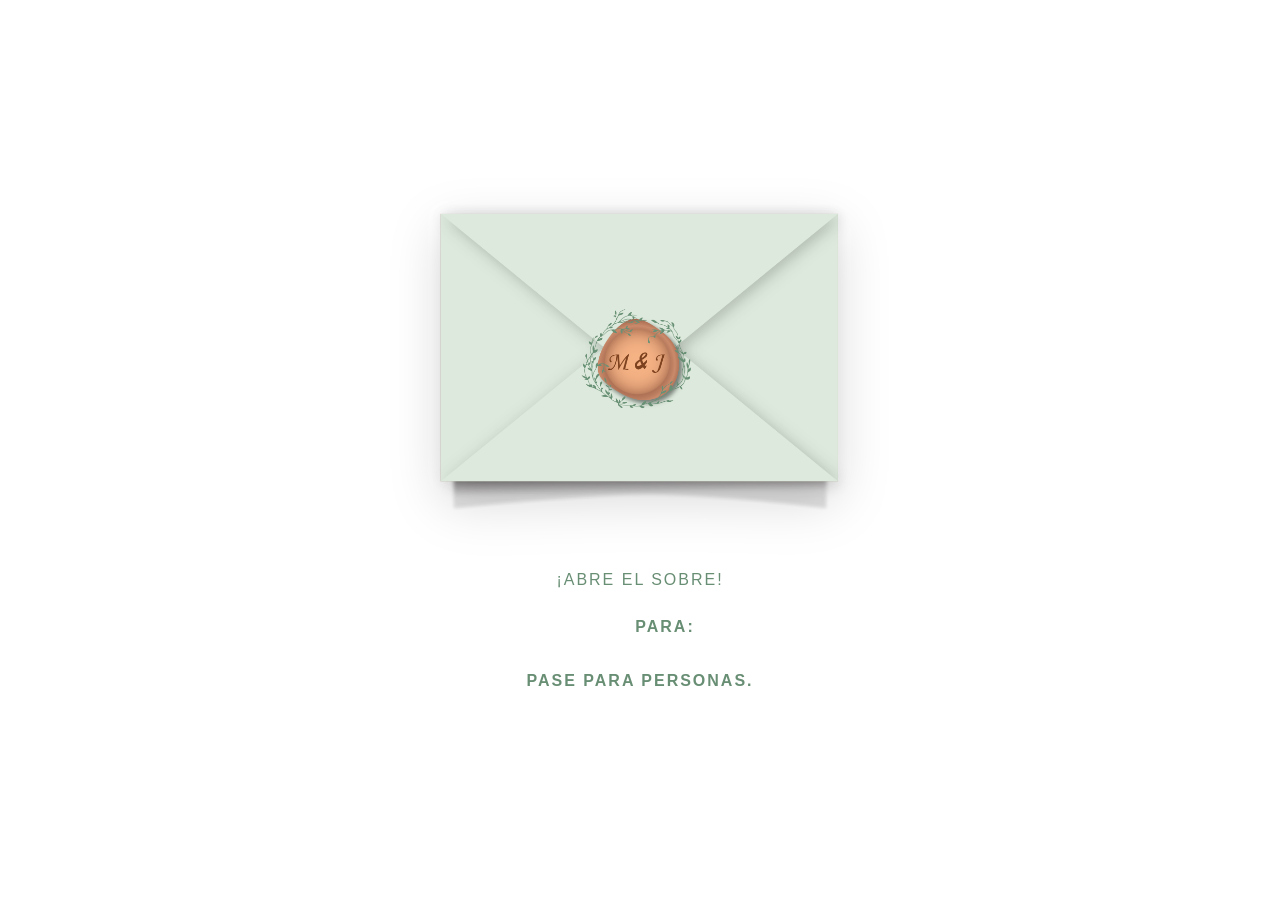
==== invitacion/index.html @ 72be8e56 "text_aligned guest_line centered" ====
<!DOCTYPE html>
<html lang="en">
<head>
    <meta charset="UTF-8">
    <meta name="viewport" content="width=device-width, initial-scale=1.0">
    <title>M & J-Boda</title>
    <link rel="stylesheet" href="style.css">
    <link href="https://fonts.googleapis.com/css2?family=Cinzel&family=Great+Vibes&family=Montserrat:wght@300;400&display=swap" rel="stylesheet">
</head>
<body>

    <canvas id="sparkleCanvas"></canvas>

    <div id="envelope-wrapper">
        <div class="envelope-container" onclick="openEnvelope()">
            <img src="assets/closed_envelope.png" alt="Wedding Invitation" class="envelope-img">
        </div>
        <p class="tap-hint">¡Abre el Sobre!</p>
        <h3 class="tap-hint guest-line" style="margin-left: 50px; text-align: center;"><strong>PARA:</strong> <span id="guest-name"></span></h3>
        <h3 class="tap-hint">Pase para <strong id="guest-count"></strong> personas.</h3>
    </div>

    <main id="main-content" class="hidden">
        
        <section class="reveal-section wedding-page hero-section">
            <div class="watermark-container">
                <img src="assets/V9_blackwhite.jpg" alt="Maite and Joseph" class="watermark-img">
            </div>
            <div class="content-box hero-text">
                
                <h1>MAITE & JOSEPH</h1>
                <div class="date-box">
                    <hr> <span>Abril 18 2026</span> <hr>
                </div>
            </div>
        </section>

        <section class="reveal-section wedding-page program-section">
            <div class="content-box">
                <h2 class="script-font">Nuerstro Día</h2>

                <div class="program-img-container">
                    <img src="assets/signature.png" alt="Wedding Icon" class="program-icon">
                </div>
                        <p> <strong>11:30 PM </strong>Ceremonia</p>
                <p><strong>13:00 PM </strong> Brindis de Bienvenida</p>
                <p><strong>14:30 PM </strong> Almuerzo</p>
                <p><strong>16:00 PM </strong> Celebración</p>
                <p><strong>22:00 PM </strong> Gran Despedida</p>
            </div>
        </section>


        <section class="reveal-section wedding-page">
            <div class="content-box">
                <h2 class="script-font">Código de Vestimenta</h2>
                <p>Vestimenta formal es requerida.</p>
                <p> Agradecemos evitar los siguientes colores:</p>
                <div class="color-dots">
                    <span style="background: #ffff;"></span>
                    <span style="background: #688E74;"></span>
                    <span style="background: #9E3A26;"></span>
                    <span style="background: #000042;"></span>
                    <span style="background: #ffd5c2;"></span>
                </div>

                <div class="attire-gallery">
                    <div class="attire-item">
                        <img src="assets/dress_code.png" alt="Formal Dress Example" class="attire-img">
                    </div>
                </div>

            </div>
        </section>

        <section class="reveal-section wedding-page">
            <div class="content-box venue-layout">
                <div class="venue-text">
                    <h2 class="script-font">Ceremonia y Recepción</h2>
                    <p><strong>Casa de Retiro San Francisco de Sales</strong></p>
                    <p>La Ceremonia Eclesiástica iniciará <strong>puntualmente a las 11h30 am</strong> .</p>
                    <p>Al finalizar, continuaremos la celebración en el mismo lugar, donde compartiremos una tarde especial juntos.</p>
                    
                    <div class="location-container">
                        <a href="https://maps.app.goo.gl/Pzi6jdgbTxBAXGPC9" target="_blank" class="location-link">
                            <span class="location-icon">📍</span> Ver ubicación.
                        </a>
                    </div>
                </div>
                <div class="venue-gallery">
                    <img src="assets/casa_retiro2.webp" alt="Church Interior" class="venue-img-small">
                    <img src="assets/casa_retiro.webp" alt="Church Exterior" class="venue-img-small">
                </div>
            </div>
        </section>

        <section class="reveal-section wedding-page gift-section">
            <div class="content-box">
                <h2 class="script-font">Regalos</h2>
                <h3 class="emma-thanks"><strong>Emma agradece tu detalle.</strong></h3>
                <p class="info-text">Aquí encontrarás la información correspondiente:</p>
                
                <div class="gift-container">
                    <div class="bank-details">
                        <h2 class="bank-title">Cuenta de Ahorros</h2>
                        <p class="bank-info">Banco Pichincha</p>
                        <p class="bank-info"><strong>2200053885</strong></p>
                        <p class="bank-info">Joseph Leines</p>
                        <p class="bank-info">CI:1721543088</p>
                        
                    </div>

                    <div class="emma-picture">
                        <div class="emma-item">
                            <img src="assets/Vertical/emma-transparente.png" alt="Emma" class="emma-img rotated">
                        </div>
                    </div>
                </div>
            </div>
        </section>

        <section class="reveal-section wedding-page">
            <div class="content-box">
                <h2 class="script-font">¡Te esperamos!</h2>
                <p> ¡Si tienes alguna duda, no dudes en escribirnos!</p>
            </div>
        </section>

    </main>

    <script src="script.js"></script>
</body>
</html>
---- invitacion/style.css ----
:root {
    --copper: #BB7E5E;
    --light-sage: #D4E4D2;
    --deep-sage: #688E74;
    --paper: #F7F5F3;
}

body {
    margin: 0;
    padding: 0;
    font-family: 'Montserrat', sans-serif;
    background-color: var(--paper);
    overflow-x: hidden;
}

/* Full Screen Section with Floral Background */
/* Base style for all screens */
.wedding-page {
    min-height: 100vh;
    display: flex;
    justify-content: center;
    align-items: center;
    background-size: cover;
    background-position: center;
    background-repeat: no-repeat;
    padding: 40px 20px;
    box-sizing: border-box;
    position: relative;
    
    /* MOBILE BACKGROUND (Default) */
    background-image: url('assets/Background_weddinn_invitation.png');
}

/* DESKTOP BACKGROUND (Screens wider than 1024px) */
@media (min-width: 1024px) {
    .wedding-page {
        /* Replace 'Desktop_Background.jpg' with your wide-format filename */
        background-image: url('assets/Desktop_Background.png'); 
        
        /* Optional: Fixed background creates a "parallax" feel on desktop */
        background-attachment: fixed; 
    }
}

.content-box {
    text-align: center;
    max-width: 600px;
    color: var(--deep-sage);
}

/* Envelope Styling */
/* Loading screen background set to white */
#envelope-wrapper {
    position: fixed;
    inset: 0;
    background: #FFFFFF; /* Changed from green to white */
    display: flex;
    flex-direction: column;
    justify-content: center;
    align-items: center;
    z-index: 1000;
    transition: opacity 1s ease, visibility 1s;
}

.hidden { display: none; }

/* Image container styling */
.envelope-container {
    width: 90%;
    max-width: 450px; /* Adjust size to your preference */
    cursor: pointer;
    transition: transform 0.3s ease;
    filter: drop-shadow(0 15px 25px rgba(0,0,0,0.15));
}

.envelope-container:hover {
    transform: scale(1.02);
}

.envelope-img {
    width: 100%;
    height: auto;
    display: block;
}

.tap-hint {
    margin-top: 20px;
    font-family: 'Courgette', sans-serif;
    color: var(--deep-sage);
    letter-spacing: 2px;
    text-transform: uppercase;
    font-size: 1rem;
    animation: fadePulse 2s infinite;
}



@keyframes fadePulse {
    0%, 100% { opacity: 0.4; }
    50% { opacity: 1; }
}

/* Scroll Animation */
.reveal-section {
    opacity: 0;
    transform: translateY(100px);
    transition: all 1s ease-in-out;
}

.reveal-section.active {
    opacity: 1;
    transform: translateY(0);
}

/* Styling Elements */
h1 { font-family: 'Cinzel', serif; font-size: 2.8rem; margin: 10px 0; }
.script-font { font-family: 'Great Vibes', cursive; font-size: 3rem; color: var(--copper); }

p {
    font-family: 'Courgette', serif; /* You can change this to any font you've imported */
    line-height: 1.6; /* This makes the text easier to read */
    margin: 10px 0;
}

/* Desktop Styles */
@media (min-width: 1024px) {
    h1 { font-family: 'Cinzel', serif; font-size: 3rem; margin: 10px 0; }
.script-font { font-family: 'Great Vibes', cursive; font-size: 3rem; color: var(--copper); }
p {font-size: 1.5rem;}
}



.date-box { display: flex; align-items: center; justify-content: center; gap: 10px; }
.date-box hr { width: 50px; border: 0; border-top: 1px solid var(--deep-sage); }

.color-dots { display: flex; justify-content: center; gap: 15px; margin-top: 20px; }
.color-dots span { width: 25px; height: 25px; border-radius: 50%; border: 1px solid black; }

.rsvp-btn {
    margin-top: 20px;
    padding: 12px 30px;
    background: var(--copper);
    color: white;
    border: none;
    font-family: 'Cinzel', serif;
    cursor: pointer;
    transition: 0.3s;
}

canvas { position: fixed; top: 0; left: 0; pointer-events: none; z-index: 999; }


/* Venue Side-by-Side Layout */
.venue-layout {
    display: flex;
    flex-direction: column; /* Stacked by default for Mobile */
    align-items: center;
    gap: 5px;
    width: 100%;
    max-width: 900px;
}

.venue-text {
    flex: 1;
    padding: 20px;
}

.venue-gallery {
    flex: 1;
    display: grid;
    grid-template-columns: 1fr 1fr;
    gap: 10px;
    width: 100%;
}

.venue-img-small {
    width: 100%;
    height: 250px;
    object-fit: cover;
    border: 3px solid white;
    box-shadow: 0 5px 15px rgba(0,0,0,0.1);
    border-radius: 5px;
}

/* Desktop Styles */
@media (min-width: 1024px) {
    .venue-layout {
        flex-direction: row; /* Side-by-side for Desktop */
        text-align: left;
    }
    
    /* Flip the second section for visual variety */
    .venue-layout.reverse {
        flex-direction: row-reverse;
        text-align: right;
    }

    .venue-img-small {
        height: 300px;
    }
}


/* Mobile settings (Standard) */
.content-box {
    padding-top: 30px;       /* Distance from the edge of the phone screen */
}

h1,h2 {
    margin-top: 50px;    /* Space above the title */
    margin-bottom: 20px; /* Space between title and the text/paragraph below */
}

p {
    margin-bottom: 5px; /* Space between paragraphs */
}

.venue-gallery {
    margin-bottom: 0px;    /* Space between the text and the venue pictures */
}

@media (min-width: 1024px) {
    .content-box {
        padding-top: 60px;       /* More generous padding for larger screens */
    }

    h1, h2 {
        margin-bottom: 40px; /* Larger gap between titles and text */
    }

    .venue-layout {
        gap: 50px;           /* Distance specifically between text and pictures */
    }
}


/* Attire Gallery Styling */
.attire-gallery {
    display: flex;
    justify-content: center;
    gap: 20px;
    margin-top: 30px;
    width: 100%;
}

.attire-item {
    flex: 1;
    max-width: 150px; /* Keeps them neat on mobile */
}

.attire-img {
    width: 100%;
    height: auto;
    border-radius: 15px; /* Matches your carousel style */
    border: 2px solid white;
    box-shadow: 0 4px 10px rgba(0,0,0,0.1);
    object-fit: cover;
}


/* Desktop Adjustments */
@media (min-width: 1024px) {
    .attire-item {
        max-width: 200px; /* Slightly larger for desktop */
    }
    
    .attire-gallery {
        gap: 40px;
    }
}



/* Increase font size for specific bank lines EMMA */

.gift-section h2.script-font {
    margin-top: 100px !important; /* Increased to push it significantly lower */
    margin-bottom: 10px;
    display: block; /* Ensures margin is respected */
}

.gift-section h3 {
    font-family: 'Courgette'!important;
    font-size: 1.5em !important;
    line-height: 1.2; /* Prevents taller cursive letters from overlapping */
    
}


/* 1. Column Layout */
.gift-container {
    display: flex;
    align-items: center; /* Centers items vertically */
    justify-content: space-between;
    gap: 10px;
    margin-top: 20px;
}

.bank-details {
    flex: 1;
    text-align: left; /* Aligns text to the left in its column */
}

.emma-picture {
    flex: 1;
    display: flex;
    justify-content: center;
}

/* 2. Emma's Image Styling & Rotation */
.emma-img.rotated {
    max-width: 250px;
    height: auto;
    /* This creates the "emotional" tilt */
    transform: rotate(8deg); 
    filter: drop-shadow(0 10px 15px rgba(0,0,0,0.1));
    transition: transform 0.3s ease;
}

.emma-img.rotated:hover {
    transform: rotate(0deg) scale(1.05); /* Straightens and grows slightly on hover */
}

/* 3. Typography Adjustments */
.gift-section h2.script-font {
    margin-top: 80px !important;
    margin-bottom: 5px;
}

.emma-thanks {
    font-family: 'Courgette', cursive !important;
    font-size: 1.5em !important;
    color: var(--deep-sage);
    margin-bottom: 5px;
}

.bank-title {
    margin-top: 0;
    margin-bottom: 10px;
    color: #688E74;
    font-family: 'Courgette';
    font-size: 2rem;
}

/* 4. Mobile Responsiveness */
/* Mobile Adjustment */
@media (max-width: 768px) {
    .gift-container {
        display: flex;
        flex-direction: row; /* Forces side-by-side on mobile */
        align-items: center;
        justify-content: center;
        gap: 10px; /* Smaller gap for narrow screens */
        width: 100%;
    }
    .gift-section h2.script-font {
        margin-top: 30px !important; 
    }
    .bank-details {
        flex: 1.2; /* Gives slightly more space to the text */
        text-align: center; /* Keeps text aligned left next to Emma */
    }

    .emma-picture {
        flex: 0.8; /* Keeps Emma's column slightly narrower */
    }

    /* Font size adjustments for tight space */
    .bank-title { 
        font-size: 1.3rem !important; 
        margin-bottom: 5px;
        font-family: 'Courgette';
    }
    
    .bank-info { 
        font-size: 1.1rem !important; 
        margin: 2px 0;
    }

    .emma-img.rotated {
        max-width: 200px; /* Scaled down to fit next to text */
        transform: rotate(15deg);
    }
}



/* Container for the whole section */
.main-hero {
    position: relative; /* Necessary to position the watermark inside */
    overflow: hidden;
}

/* Watermark Styling */
.watermark-container {
    position: flex;
    height: 100vh;
    width: 100%;
    max-width: 700px; /* Limits size on desktop */
    z-index: 1; /* Puts it behind the text */
    pointer-events: none; /* Allows clicks to pass through to the text/buttons */
    margin-top: -20px;
}

.watermark-img {
    width: 85%;
    height: 100vh;
    opacity: 0.15; /* This creates the "faded" watermark look. Adjust between 0.1 and 0.3 */
    filter: grayscale(10%) sepia(5%); /* Optional: blends it better with the sage theme */
    box-shadow: inset 0 0 8px 8px #fff;
}

/* Ensuring the text stays on top */
.hero-text {
    position: right;
    z-index: 2; /* Higher than the watermark z-index */
    text-shadow: 0px 0px 10px rgba(255, 255, 255, 0.8); /* Helps text pop over the photo */
}

/* Mobile Tweak */
@media (max-width: 768px) {
    .watermark-container {
        width: 100%; /* Makes it fit better on phone screens */
        max-width: none;
    }

    .watermark-container {
    position: absolute;
    top: 50%;
    left: 50%;
    transform: translate(-50%, -50%); /* Centers the image perfectly */
    width: 100%;
    max-width: 500px; /* Limits size on desktop */
    z-index: 1; /* Puts it behind the text */
    pointer-events: none; /* Allows clicks to pass through to the text/buttons */
    }

    .watermark-img {
    width: 100%;
    height: auto;
    opacity: 0.2; /* This creates the "faded" watermark look. Adjust between 0.1 and 0.3 */
    filter: grayscale(20%) sepia(10%); /* Optional: blends it better with the sage theme */
    }

    .hero-text {
    margin-top: 350px;  
    }


}


/* Hero-Specific Background */
.hero-section.wedding-page {
    /* Replace with your unique hero background file */
    background-image: url('assets/Background_weddinn_invitation_hero.png');
    background-size: cover;
    background-position: center;
}

/* If you want a different hero background for Desktop specifically */
@media (min-width: 1024px) {
    .hero-section.wedding-page {
        background-image: url('assets/Desktop_Background_hero.png');
        background-attachment: fixed; /* Keeps the parallax effect if desired */
    }
}



/* Container to manage spacing */

.program-section h2.script-font {
        margin-top: -70px !important; 
}

.program-img-container {
    margin: 15px 0 25px 0; /* 15px space above, 25px space below the image */
    display: flex;
    justify-content: center;
}

/* Styling the small image */
.program-icon {
    width: 150px;  /* Adjust this width for the size you want */
    height: auto;
    opacity: 0.8; /* Subtle transparency to blend with the sage theme */
    filter: drop-shadow(0 2px 5px rgba(0,0,0,0.1));
}

/* Mobile Tweak */
@media (max-width: 768px) {
    .program-icon {
        width: 100px; /* Slightly smaller for mobile screens */
    }
    .program-img-container {
        margin: 10px 0 20px 0;
    }

    .program-section h2.script-font {
        margin-top: 0px !important; 
    }
}
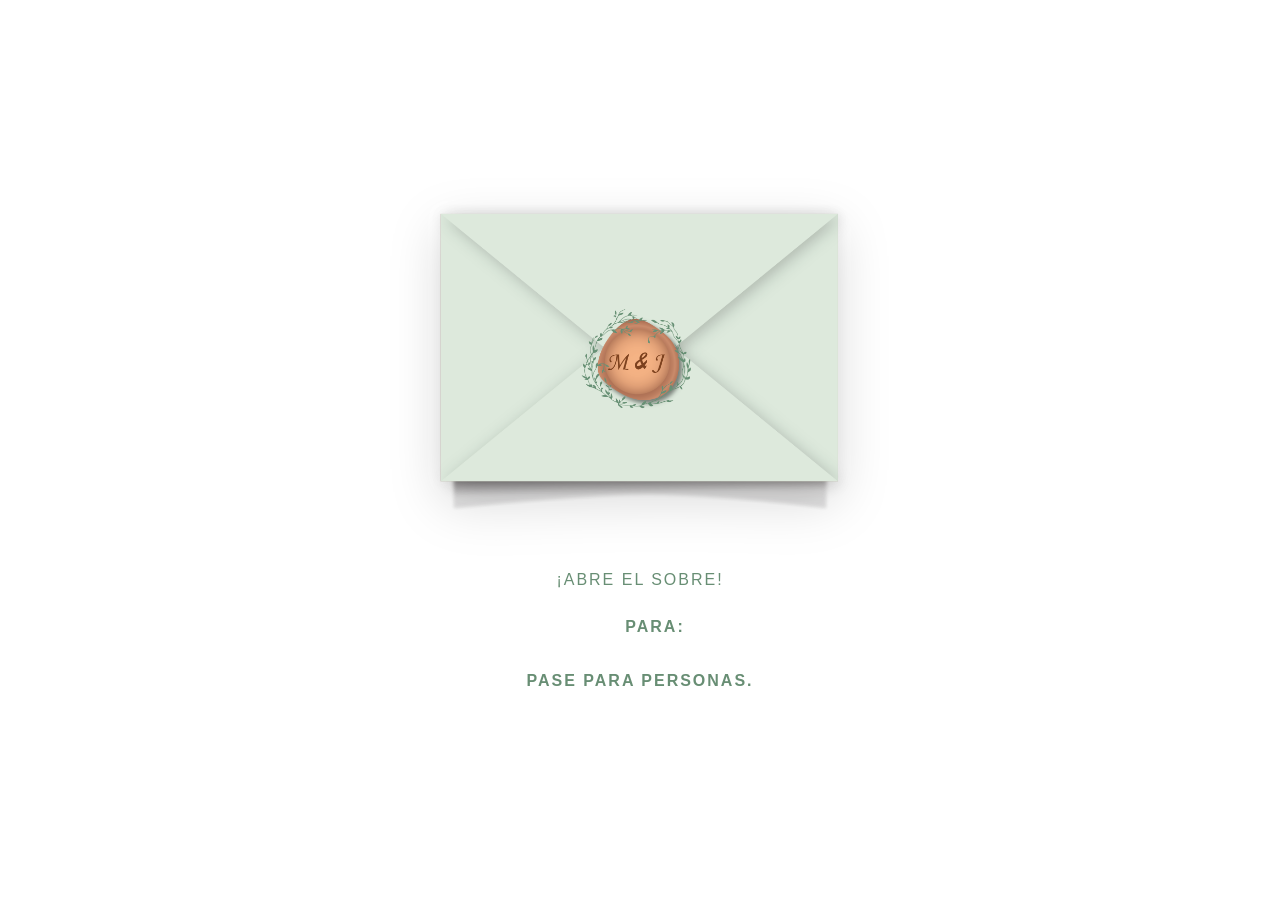
==== commit 26eff6b8: "guest_center guest line centered" ====
--- a/invitacion/index.html
+++ b/invitacion/index.html
@@ -16,7 +16,7 @@
             <img src="assets/closed_envelope.png" alt="Wedding Invitation" class="envelope-img">
         </div>
         <p class="tap-hint">¡Abre el Sobre!</p>
-        <h3 class="tap-hint guest-line" style="margin-left: 50px; text-align: center;"><strong>PARA:</strong> <span id="guest-name"></span></h3>
+        <h3 class="tap-hint guest-line" style="margin-left: 30px; text-align: center;"><strong>PARA:</strong> <span id="guest-name"></span></h3>
         <h3 class="tap-hint">Pase para <strong id="guest-count"></strong> personas.</h3>
     </div>
 
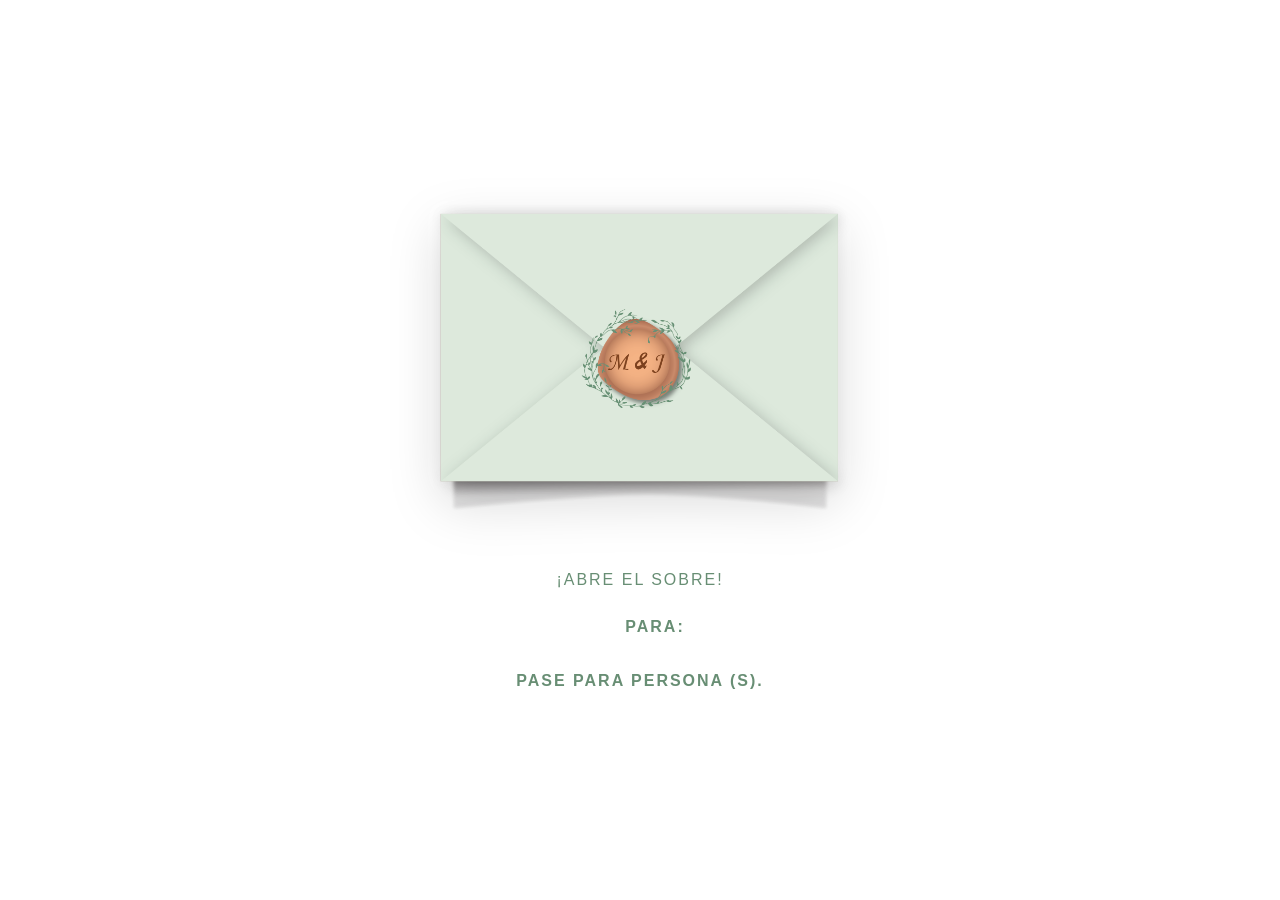
==== commit b79577e4: "signature and personas signature and personas change" ====
--- a/invitacion/index.html
+++ b/invitacion/index.html
@@ -3,7 +3,8 @@
 <head>
     <meta charset="UTF-8">
     <meta name="viewport" content="width=device-width, initial-scale=1.0">
-    <title>M & J-Boda</title>
+    <link rel="icon" type="image/png" href="assets/signature.png">
+    <title>Boda Maite & Joseph</title>
     <link rel="stylesheet" href="style.css">
     <link href="https://fonts.googleapis.com/css2?family=Cinzel&family=Great+Vibes&family=Montserrat:wght@300;400&display=swap" rel="stylesheet">
 </head>
@@ -17,7 +18,7 @@
         </div>
         <p class="tap-hint">¡Abre el Sobre!</p>
         <h3 class="tap-hint guest-line" style="margin-left: 30px; text-align: center;"><strong>PARA:</strong> <span id="guest-name"></span></h3>
-        <h3 class="tap-hint">Pase para <strong id="guest-count"></strong> personas.</h3>
+        <h3 class="tap-hint">Pase para <strong id="guest-count"></strong> persona (s).</h3>
     </div>
 
     <main id="main-content" class="hidden">
@@ -37,12 +38,12 @@
 
         <section class="reveal-section wedding-page program-section">
             <div class="content-box">
-                <h2 class="script-font">Nuerstro Día</h2>
+                <h2 class="script-font">Nuestro Día</h2>
 
                 <div class="program-img-container">
                     <img src="assets/signature.png" alt="Wedding Icon" class="program-icon">
                 </div>
-                        <p> <strong>11:30 PM </strong>Ceremonia</p>
+                        <p> <strong>11:30 AM </strong>Ceremonia</p>
                 <p><strong>13:00 PM </strong> Brindis de Bienvenida</p>
                 <p><strong>14:30 PM </strong> Almuerzo</p>
                 <p><strong>16:00 PM </strong> Celebración</p>
